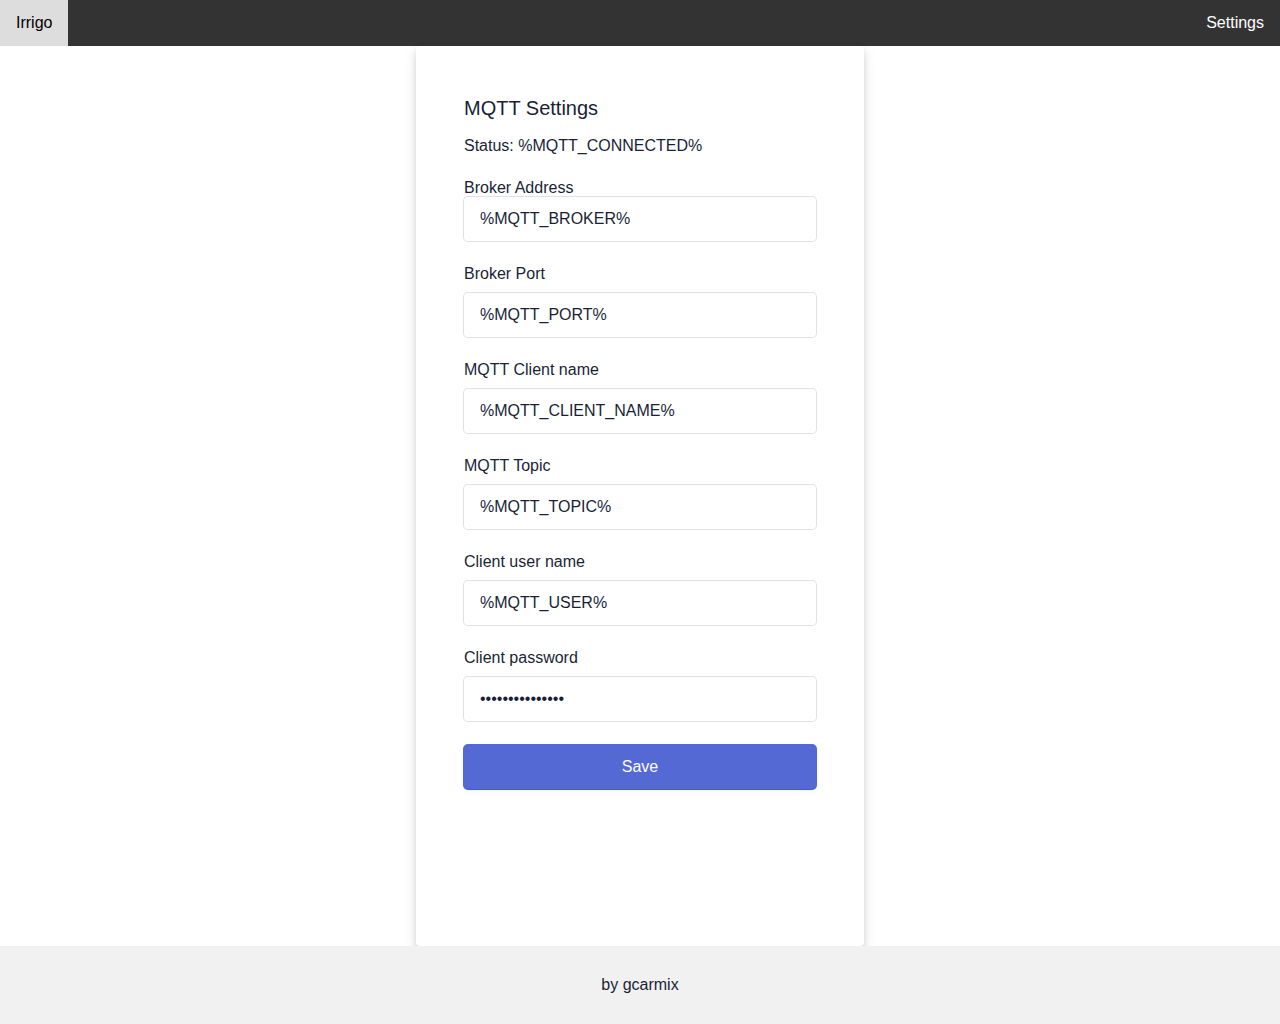
==== data/mqtt.html @ 6228dc94 "first commit" ====
<html>
<head>
  <meta charset="utf-8">
  <title>MQTT Settings</title>
  <link rel="stylesheet" type="text/css" href="style.css">
  
</head>

<body>
  <div class="topnav">
    <a href="/" style="float:left">Irrigo</a>
    <div class="dropdown" style="float:right">
      <button class="dropbtn">Settings
        <i class="fa fa-caret-down"></i>
      </button>
      <div class="dropdown-content">
        <a href="/mqtt">MQTT</a>
        <a href="/wifi">WiFi</a>
        <a href="/calibration">Calibration</a>
        <a href="/update">Update</a>
      </div>
    </div> 
  </div>  
          <div class="formbg">
            <div class="formbg-inner padding-horizontal--48">
              <span class="padding-bottom--15">MQTT Settings</span>
              <div class="field padding-bottom--24">Status: %MQTT_CONNECTED%</div>
              <form id="set-mqtt" action="/set_mqtt" method="POST">
                <div class="field padding-bottom--24">
                  <label for="broker_ip">Broker Address</label>
                  <input type="broker_ip" name="broker_ip" value="%MQTT_BROKER%">
                </div>
                <div class="field padding-bottom--24">
                  <div class="grid--50-50">
                    <label for="broker_port">Broker Port</label>
                  </div>
                  <input type="broker_port" name="broker_port" value="%MQTT_PORT%">
                </div>
                <div class="field padding-bottom--24">
                  <div class="grid--50-50">
                    <label for="mqtt_client_name">MQTT Client name</label>
                  </div>
                  <input type="mqtt_client_name" name="mqtt_client_name" value="%MQTT_CLIENT_NAME%">
                </div>
                <div class="field padding-bottom--24">
                  <div class="grid--50-50">
                    <label for="mqtt_topic">MQTT Topic</label>
                  </div>
                  <input type="mqtt_topic" name="mqtt_topic" value="%MQTT_TOPIC%">
                </div>
                <div class="field padding-bottom--24">
                  <div class="grid--50-50">
                    <label for="mqtt_user">Client user name</label>
                  </div>
                  <input type="mqtt_user" name="mqtt_user" value="%MQTT_USER%">
                </div>
                <div class="field padding-bottom--24">
                  <div class="grid--50-50">
                    <label for="mqtt_password">Client password</label>
                  </div>
                  <input type="password" name="mqtt_password" value="%MQTT_PASSWORD%">
                </div>
                
                <!--div class="field field-checkbox padding-bottom--24 flex-flex align-center">
                  <label for="checkbox">
                    <input type="checkbox" name="checkbox"> Stay signed in for a week
                  </label>
                </div-->
                <div class="field padding-bottom--24">
                  <input type="submit" name="submit" value="Save">
                </div>
              </form>
            </div>
          </div>
  <div class="footer">
    <p>by gcarmix</p>
  </div>
</body>

</html>
---- data/style.css ----
* {
  padding: 0;
  margin: 0;
  color: #1a1f36;
  box-sizing: border-box;
  word-wrap: break-word;
  font-family: -apple-system,BlinkMacSystemFont,Segoe UI,Roboto,Helvetica Neue,Ubuntu,sans-serif;
}
.content {
  text-align: center;
  background-color: #ddd;
  padding: 10px;
 
}
  /* Style the top navigation bar */
  .topnav {
    overflow: hidden;
    background-color: #333;
  }
  
  /* Style the topnav links */
  .topnav a {
    float: right;
    display: block;
    color: #f2f2f2;
    text-align: center;
    padding: 14px 16px;
    text-decoration: none;
  }
  
  /* Change color on hover */
  .topnav a:hover, .dropdown:hover .dropbtn {
    background-color: #ddd;
    color: black;
  }
body {
    min-height: 100%;
    background-color: #ffffff;
}
h1 {
    letter-spacing: -1px;
}
p {
  text-align:center;
  padding: 20px;
}
.title{
  color:aquamarine;
  font-size:36px;
  font-weight:600;
}
a {
  color: #5469d4;
  text-decoration: unset;
}


.flex-flex {
    display: flex;
}
.align-center {
  align-items: center; 
}
.center-center {
  align-items: center;
  justify-content: center;
}

.flex-direction--column {
    -ms-flex-direction: column;
    flex-direction: column;
}
.box-divider--light-all-2 {
    box-shadow: inset 0 0 0 2px #e3e8ee;
}
.padding-top--24 {
  padding-top: 24px;
}
.padding-top--48 {
  padding-top: 48px;
}
.padding-bottom--24 {
  padding-bottom: 24px;
}
.padding-horizontal--48 {
  padding: 48px;
}
.padding-bottom--15 {
  padding-bottom: 15px;
}


.flex-justifyContent--center {
  -ms-flex-pack: center;
  justify-content: center;
}

.formbg {
  display: flex;
  min-height: 100vh;
  overflow: hidden;

    margin: 0px auto;
    width: 100%;
    max-width: 448px;
    background: white;
    border-radius: 4px;
    box-shadow: rgba(60, 66, 87, 0.12) 0px 7px 14px 0px, rgba(0, 0, 0, 0.12) 0px 3px 6px 0px;
}
span {
    display: block;
    font-size: 20px;
    line-height: 28px;
    color: #1a1f36;
}
label {
    margin-bottom: 10px;
}
.grid--50-50 {
    display: grid;
    grid-template-columns: 50% 50%;
    align-items: center;
}
.mainpage {
  display:flex;
  flex-direction:column;
  align-items:center;
  width:100%;
}
.field input {
    font-size: 16px;
    line-height: 28px;
    padding: 8px 16px;
    width: 100%;
    min-height: 44px;
    border: unset;
    border-radius: 4px;
    outline-color: rgb(84 105 212 / 0.5);
    background-color: rgb(255, 255, 255);
    box-shadow: rgba(0, 0, 0, 0) 0px 0px 0px 0px, 
                rgba(0, 0, 0, 0) 0px 0px 0px 0px, 
                rgba(0, 0, 0, 0) 0px 0px 0px 0px, 
                rgba(60, 66, 87, 0.16) 0px 0px 0px 1px, 
                rgba(0, 0, 0, 0) 0px 0px 0px 0px, 
                rgba(0, 0, 0, 0) 0px 0px 0px 0px, 
                rgba(0, 0, 0, 0) 0px 0px 0px 0px;
}

input[type="submit"] {
    background-color: rgb(84, 105, 212);
    box-shadow: rgba(0, 0, 0, 0) 0px 0px 0px 0px, 
                rgba(0, 0, 0, 0) 0px 0px 0px 0px, 
                rgba(0, 0, 0, 0.12) 0px 1px 1px 0px, 
                rgb(84, 105, 212) 0px 0px 0px 1px, 
                rgba(0, 0, 0, 0) 0px 0px 0px 0px, 
                rgba(0, 0, 0, 0) 0px 0px 0px 0px, 
                rgba(60, 66, 87, 0.08) 0px 2px 5px 0px;
    color: #fff;
    font-weight: 100;
    cursor: pointer;
}
.field-checkbox input {
    width: 20px;
    height: 15px;
    margin-right: 5px; 
    box-shadow: unset;
    min-height: unset;
}
.field-checkbox label {
    display: flex;
    align-items: center;
    margin: 0;
}
 /* Style the footer */
 .footer {
  text-align:center;
  background-color: #f1f1f1;
  padding: 10px;
}

.dropdown {
  float: left;
  overflow: hidden;
}

.dropdown .dropbtn {
  font-size: 16px;  
  border: none;
  outline: none;
  color: white;
  padding: 14px 16px;
  background-color: inherit;
  font-family: inherit;
  margin: 0;
}

/* Dropdown Content (Hidden by Default) */
.dropdown-content {
  display: none;
  text-align: left;
  position: absolute;
  background-color: #f9f9f9;
  min-width: 160px;
  box-shadow: 0px 8px 16px 0px rgba(0,0,0,0.2);
  z-index: 1;
  left:unset;
  right:0;
}
/* Links inside the dropdown */
.dropdown-content a {
  float: none;
  color: black;
  padding: 12px 16px;
  text-decoration: none;
  display: block;
  text-align: left;
}

.dropdown-content a:hover {
  background-color: #ddd;
}

.dropdown:hover .dropdown-content {
  display: block;
}
.switch {
  position: relative;
  display: inline-block;
  width: 60px;
  height: 34px;
}
.switch input { 
  opacity: 0;
  width: 0;
  height: 0;
}

.slider {
  position: absolute;
  cursor: pointer;
  top: 0;
  left: 0;
  right: 0;
  bottom: 0;
  background-color: #ccc;
  -webkit-transition: .4s;
  transition: .4s;
}

.slider:before {
  position: absolute;
  content: "";
  height: 26px;
  width: 26px;
  left: 4px;
  bottom: 4px;
  background-color: white;
  -webkit-transition: .4s;
  transition: .4s;
}

input:checked + .slider {
  background-color: #2196F3;
}

input:focus + .slider {
  box-shadow: 0 0 1px #2196F3;
}

input:checked + .slider:before {
  -webkit-transform: translateX(26px);
  -ms-transform: translateX(26px);
  transform: translateX(26px);
}

/* Rounded sliders */
.slider.round {
  border-radius: 34px;
}

.slider.round:before {
  border-radius: 50%;
}
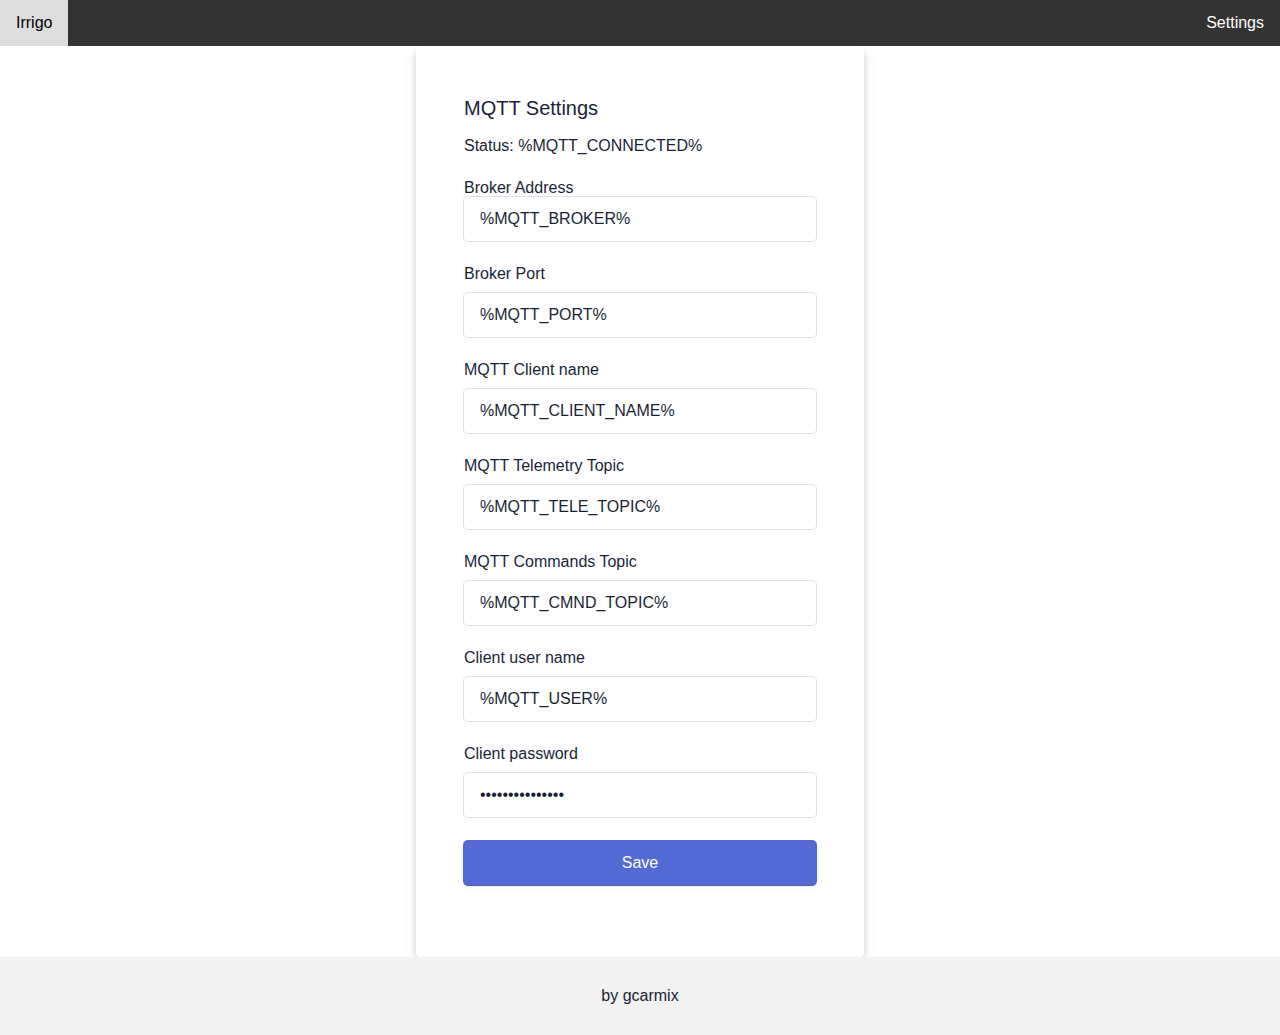
==== commit 2c90ff20: "bug fixing" ====
--- a/data/mqtt.html
+++ b/data/mqtt.html
@@ -44,9 +44,15 @@
                 </div>
                 <div class="field padding-bottom--24">
                   <div class="grid--50-50">
-                    <label for="mqtt_topic">MQTT Topic</label>
+                    <label for="mqtt_tele_topic">MQTT Telemetry Topic</label>
                   </div>
-                  <input type="mqtt_topic" name="mqtt_topic" value="%MQTT_TOPIC%">
+                  <input type="mqtt_tele_topic" name="mqtt_tele_topic" value="%MQTT_TELE_TOPIC%">
+                </div>
+                <div class="field padding-bottom--24">
+                  <div class="grid--50-50">
+                    <label for="mqtt_cmnd_topic">MQTT Commands Topic</label>
+                  </div>
+                  <input type="mqtt_cmnd_topic" name="mqtt_cmnd_topic" value="%MQTT_CMND_TOPIC%">
                 </div>
                 <div class="field padding-bottom--24">
                   <div class="grid--50-50">
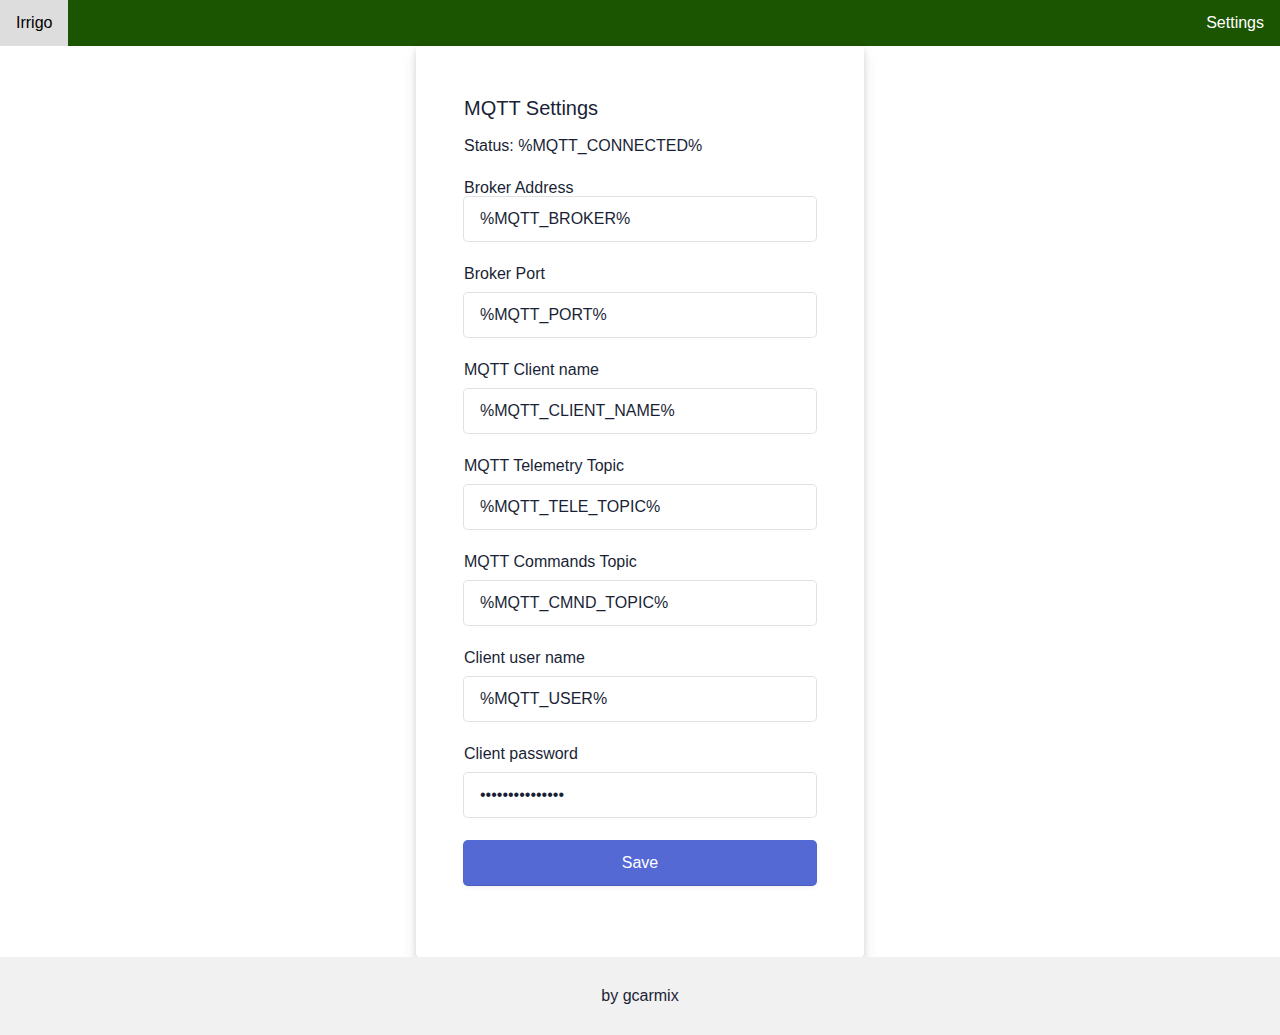
==== commit 330d1093: "first commit" ====
--- a/data/mqtt.html
+++ b/data/mqtt.html
@@ -16,7 +16,6 @@
       <div class="dropdown-content">
         <a href="/mqtt">MQTT</a>
         <a href="/wifi">WiFi</a>
-        <a href="/calibration">Calibration</a>
         <a href="/update">Update</a>
       </div>
     </div> 
--- a/data/style.css
+++ b/data/style.css
@@ -15,7 +15,7 @@
   /* Style the top navigation bar */
   .topnav {
     overflow: hidden;
-    background-color: #333;
+    background-color: #1c5501;
   }
   
   /* Style the topnav links */
@@ -260,11 +260,11 @@
 }
 
 input:checked + .slider {
-  background-color: #2196F3;
+  background-color: #3af321;
 }
 
 input:focus + .slider {
-  box-shadow: 0 0 1px #2196F3;
+  box-shadow: 0 0 1px #3af321;
 }
 
 input:checked + .slider:before {
